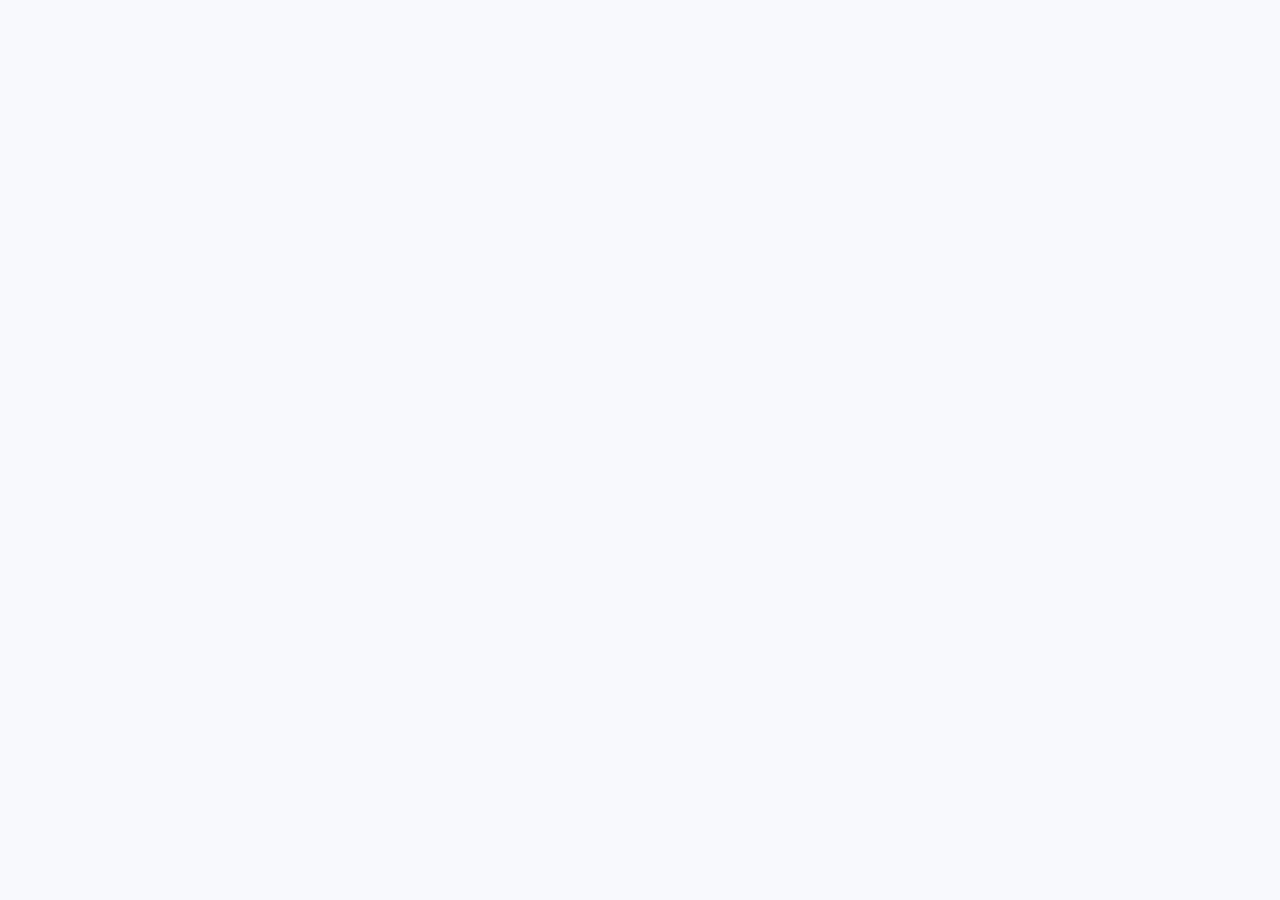
==== index.html @ aa9b1ba7 "Created files and connected javascript, style.css, and bootstrap." ====
<!DOCTYPE html>
<html lang="en">
<head>
    <meta charset="UTF-8">
    <meta name="viewport" content="width=device-width, initial-scale=1.0">
    <title>Campus Life Super App</title>

    <!-- Bootstrap CSS (must come BEFORE your own CSS) -->
    <link 
        href="https://cdn.jsdelivr.net/npm/bootstrap@5.3.3/dist/css/bootstrap.min.css" 
        rel="stylesheet"
    >

    <!-- Your CSS -->
    <link rel="stylesheet" href="css/style.css">
</head>
<body>

    <!-- Bootstrap JavaScript -->
    <script 
        src="https://cdn.jsdelivr.net/npm/bootstrap@5.3.3/dist/js/bootstrap.bundle.min.js">
    </script>

    <!-- Your JavaScript -->
    <script src="js/script.js"></script>

</body>
</html>
---- css/style.css ----
body {
    background-color: #f7f9fc;
}
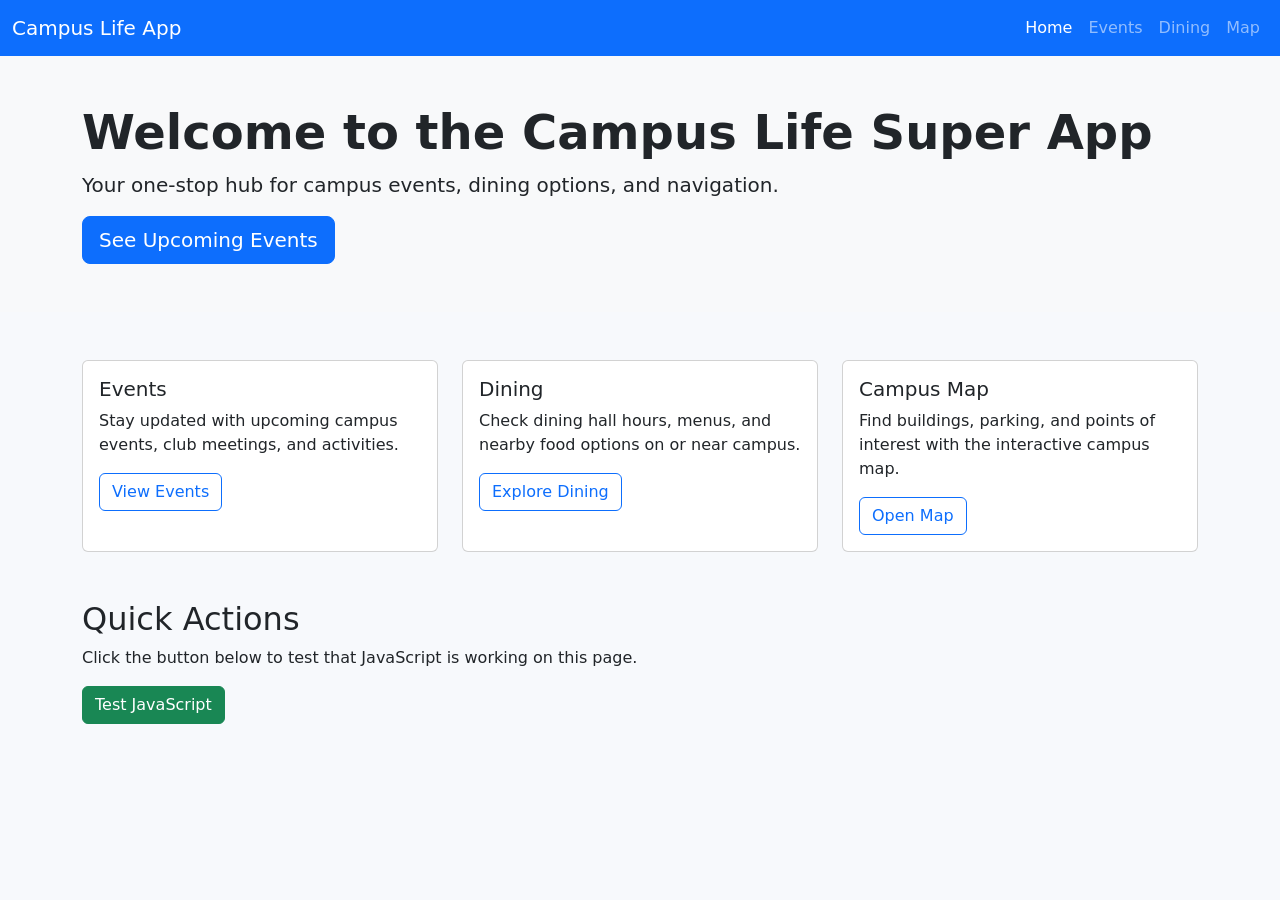
==== commit ff03f877: "Added code for all pages." ====
--- a/index.html
+++ b/index.html
@@ -15,6 +15,85 @@
     <link rel="stylesheet" href="css/style.css">
 </head>
 <body>
+    
+<!-- Navbar (shared across all pages) -->
+    <nav class="navbar navbar-expand-lg navbar-dark bg-primary">
+        <div class="container-fluid">
+            <a class="navbar-brand" href="index.html">Campus Life App</a>
+
+            <button class="navbar-toggler" type="button" data-bs-toggle="collapse" data-bs-target="#navbarNav">
+                <span class="navbar-toggler-icon"></span>
+            </button>
+
+            <div class="collapse navbar-collapse" id="navbarNav">
+                <ul class="navbar-nav ms-auto">
+                    <li class="nav-item"><a class="nav-link active" href="index.html">Home</a></li>
+                    <li class="nav-item"><a class="nav-link" href="events.html">Events</a></li>
+                    <li class="nav-item"><a class="nav-link" href="dining.html">Dining</a></li>
+                    <li class="nav-item"><a class="nav-link" href="map.html">Map</a></li>
+                </ul>
+            </div>
+        </div>
+    </nav>
+
+    <!-- Hero / Intro -->
+    <header class="bg-light py-5">
+        <div class="container">
+            <h1 class="display-5 fw-bold">Welcome to the Campus Life Super App</h1>
+            <p class="lead">
+                Your one-stop hub for campus events, dining options, and navigation.
+            </p>
+            <a href="events.html" class="btn btn-primary btn-lg">See Upcoming Events</a>
+        </div>
+    </header>
+
+    <!-- Main Content -->
+    <main class="container my-5">
+        <div class="row g-4">
+            <div class="col-md-4">
+                <div class="card h-100">
+                    <div class="card-body">
+                        <h5 class="card-title">Events</h5>
+                        <p class="card-text">
+                            Stay updated with upcoming campus events, club meetings, and activities.
+                        </p>
+                        <a href="events.html" class="btn btn-outline-primary">View Events</a>
+                    </div>
+                </div>
+            </div>
+
+            <div class="col-md-4">
+                <div class="card h-100">
+                    <div class="card-body">
+                        <h5 class="card-title">Dining</h5>
+                        <p class="card-text">
+                            Check dining hall hours, menus, and nearby food options on or near campus.
+                        </p>
+                        <a href="dining.html" class="btn btn-outline-primary">Explore Dining</a>
+                    </div>
+                </div>
+            </div>
+
+            <div class="col-md-4">
+                <div class="card h-100">
+                    <div class="card-body">
+                        <h5 class="card-title">Campus Map</h5>
+                        <p class="card-text">
+                            Find buildings, parking, and points of interest with the interactive campus map.
+                        </p>
+                        <a href="map.html" class="btn btn-outline-primary">Open Map</a>
+                    </div>
+                </div>
+            </div>
+        </div>
+
+        <!-- Simple JS hook -->
+        <div class="mt-5">
+            <h2>Quick Actions</h2>
+            <p>Click the button below to test that JavaScript is working on this page.</p>
+            <button id="homeTestButton" class="btn btn-success">Test JavaScript</button>
+        </div>
+    </main>
 
     <!-- Bootstrap JavaScript -->
     <script 
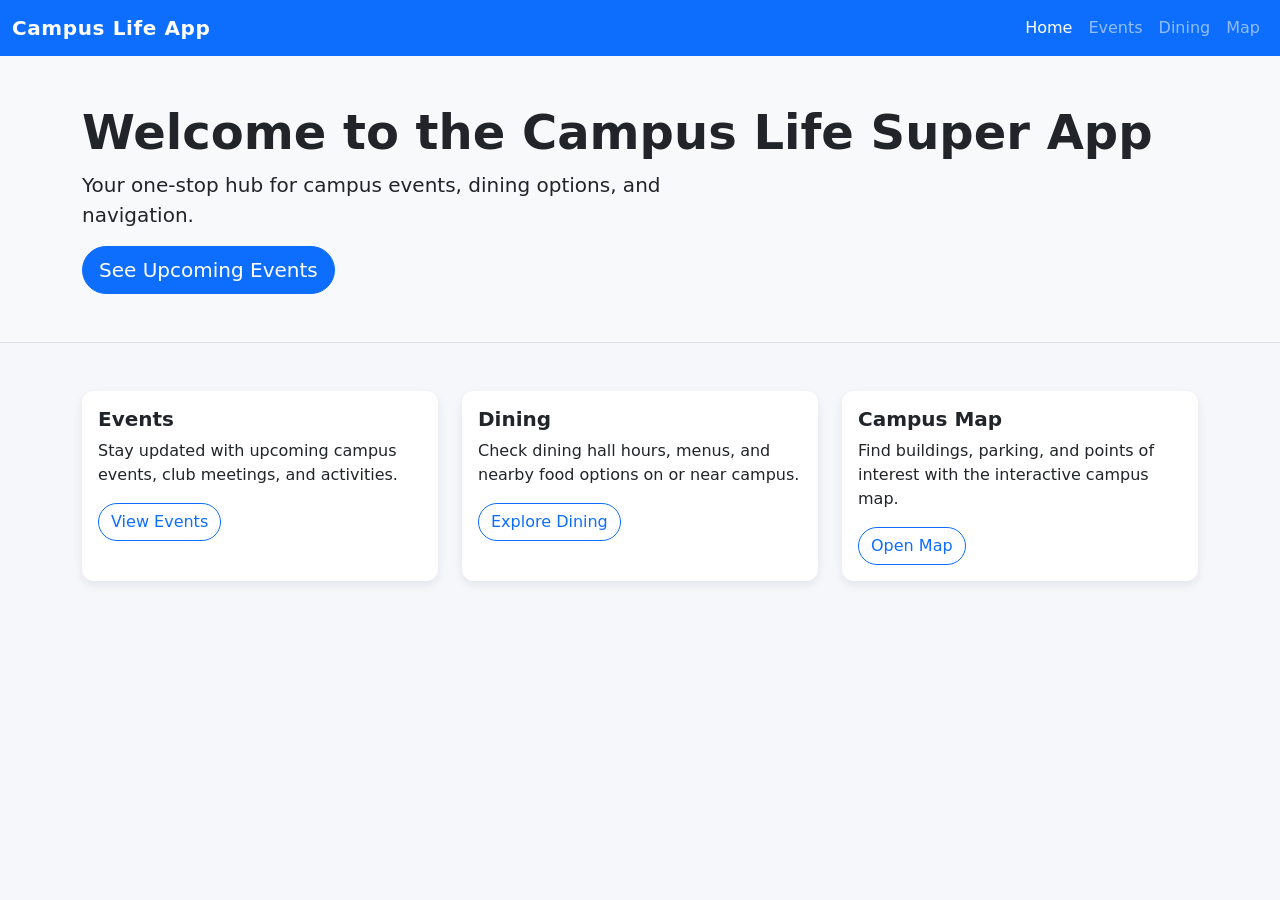
==== commit 4a576118: "Updated script.js" ====
--- a/index.html
+++ b/index.html
@@ -15,7 +15,7 @@
     <link rel="stylesheet" href="css/style.css">
 </head>
 <body>
-    
+
 <!-- Navbar (shared across all pages) -->
     <nav class="navbar navbar-expand-lg navbar-dark bg-primary">
         <div class="container-fluid">
@@ -87,14 +87,6 @@
             </div>
         </div>
 
-        <!-- Simple JS hook -->
-        <div class="mt-5">
-            <h2>Quick Actions</h2>
-            <p>Click the button below to test that JavaScript is working on this page.</p>
-            <button id="homeTestButton" class="btn btn-success">Test JavaScript</button>
-        </div>
-    </main>
-
     <!-- Bootstrap JavaScript -->
     <script 
         src="https://cdn.jsdelivr.net/npm/bootstrap@5.3.3/dist/js/bootstrap.bundle.min.js">
--- a/css/style.css
+++ b/css/style.css
@@ -1,3 +1,58 @@
+/* css/style.css */
+
+/* Global */
 body {
-    background-color: #f7f9fc;
+  background-color: #f5f7fb;
+  font-family: system-ui, -apple-system, BlinkMacSystemFont, "Segoe UI", sans-serif;
+}
+
+/* Navbar tweaks */
+.navbar-brand {
+  font-weight: 600;
+  letter-spacing: 0.03em;
+}
+
+/* Page headers */
+header.bg-light {
+  border-bottom: 1px solid #dee2e6;
+}
+
+/* Cards */
+.card {
+  border: none;
+  box-shadow: 0 4px 10px rgba(15, 23, 42, 0.08);
+  border-radius: 0.75rem;
+}
+
+.card-title {
+  font-weight: 600;
+}
+
+/* Buttons */
+.btn-primary,
+.btn-outline-primary {
+  border-radius: 999px;
+}
+
+/* Hero section on home */
+header .display-5 {
+  margin-bottom: 0.5rem;
+}
+
+header .lead {
+  max-width: 600px;
+}
+
+/* Map placeholder */
+#mapPlaceholder {
+  border-style: dashed;
+}
+
+/* Utility spacing overrides if needed */
+.mt-4 {
+  margin-top: 1.5rem !important;
+}
+
+.mb-5 {
+  margin-bottom: 3rem !important;
 }
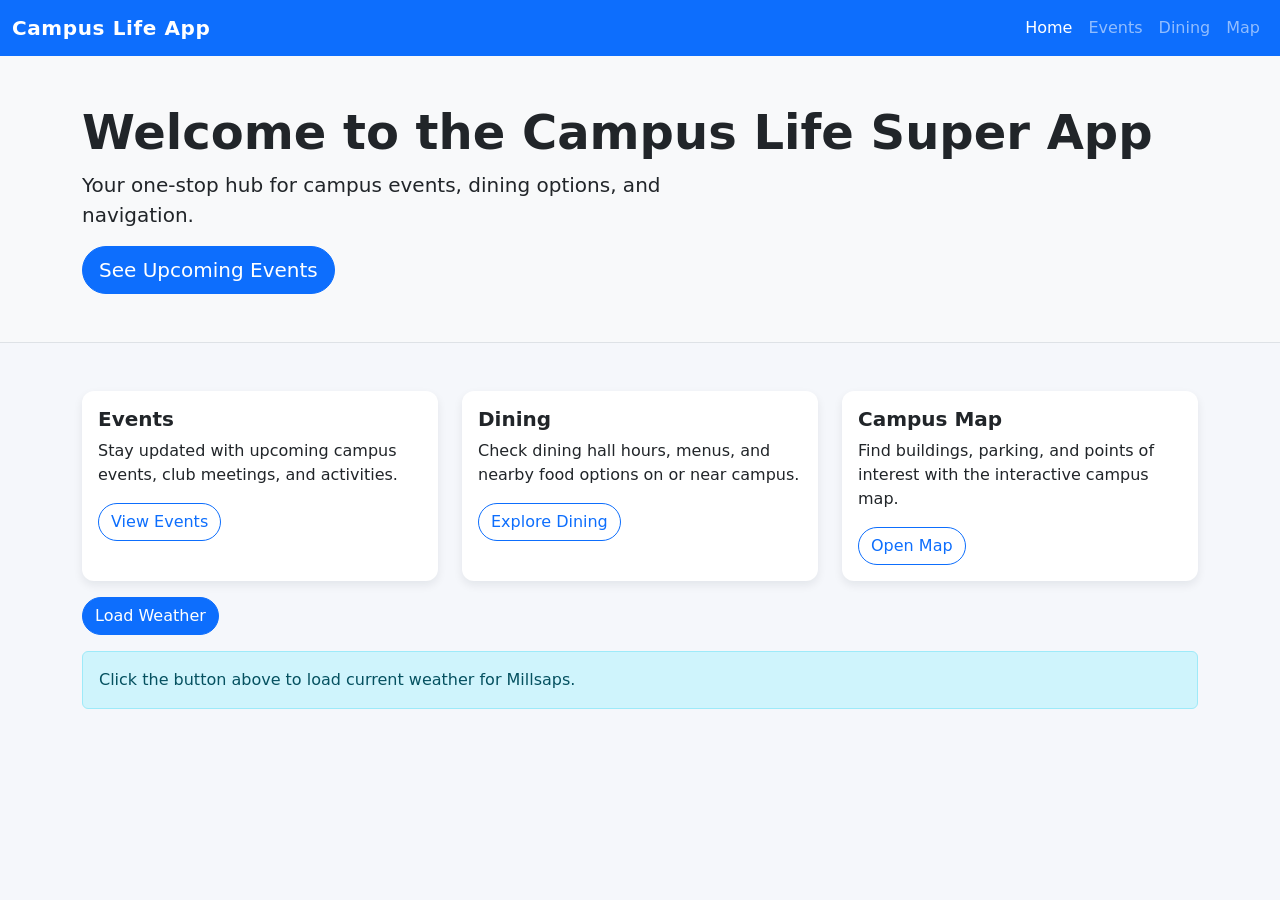
==== commit 31deb967: "Cleaned up html files and added interactice map and weather API." ====
--- a/index.html
+++ b/index.html
@@ -87,6 +87,12 @@
             </div>
         </div>
 
+        <button id="weatherButton" class="btn btn-primary mt-3">Load Weather</button>
+
+<div id="weatherBox" class="alert alert-info mt-3">
+  Click the button above to load current weather for Millsaps.
+</div>
+
     <!-- Bootstrap JavaScript -->
     <script 
         src="https://cdn.jsdelivr.net/npm/bootstrap@5.3.3/dist/js/bootstrap.bundle.min.js">
--- a/css/style.css
+++ b/css/style.css
@@ -55,4 +55,30 @@
 
 .mb-5 {
   margin-bottom: 3rem !important;
+}
+/* Smooth fade animation */
+.fade-in {
+  animation: fadeIn 0.4s ease-out;
+}
+
+@keyframes fadeIn {
+  from {
+    opacity: 0;
+    transform: translateY(4px);
+  }
+  to {
+    opacity: 1;
+    transform: translateY(0);
+  }
+}
+
+/* Mobile improvements */
+@media (max-width: 576px) {
+  h1, .display-5 {
+    font-size: 1.8rem;
+  }
+
+  .card {
+    margin-bottom: 1rem;
+  }
 }
